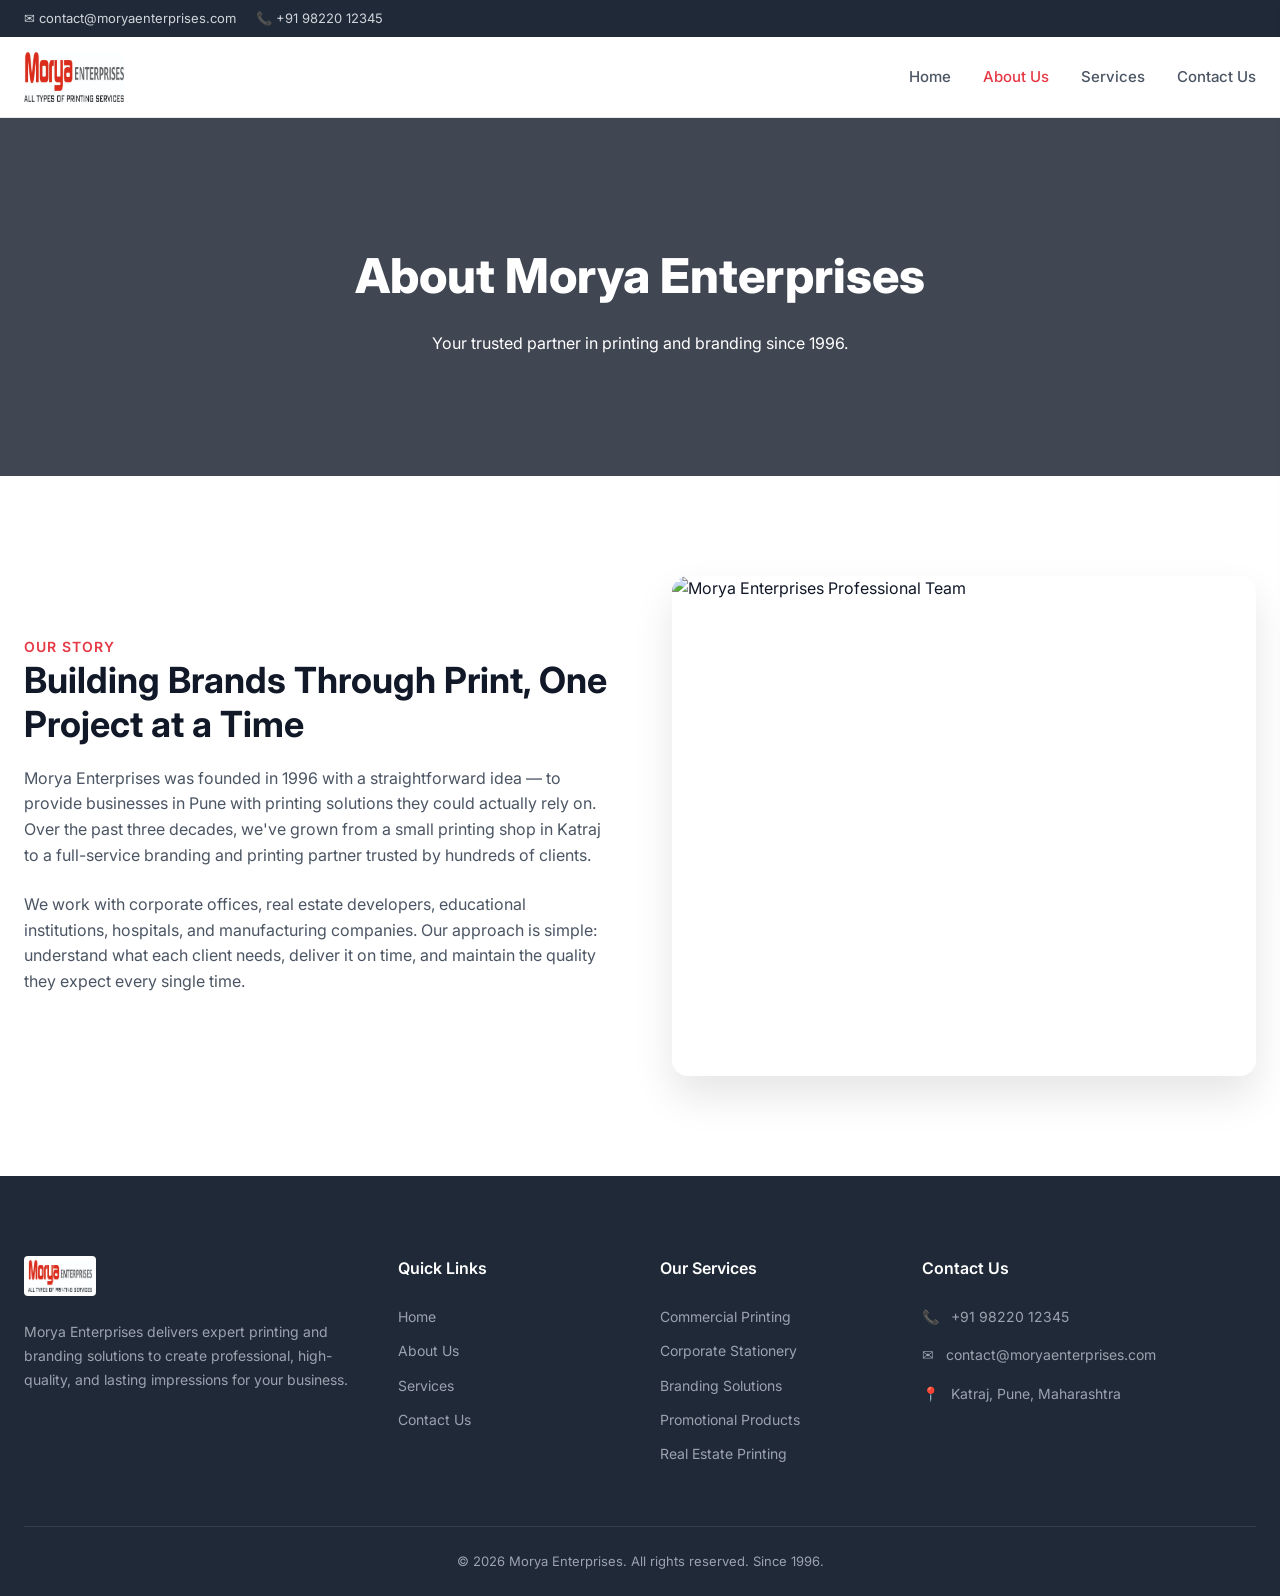
==== about.html @ 3184b1e6 "Add files via upload" ====
<!DOCTYPE html>
<html lang="en">
<head>
  <meta charset="UTF-8">
  <meta name="viewport" content="width=device-width, initial-scale=1.0">
  <title>About Us | Morya Enterprises</title>
  <link rel="stylesheet" href="css/style.css">
  <style>
    .page-hero {
      background-image: url('file:///C:/Users/AKASH%20JAGTAP/.gemini/antigravity-ide/brain/908b5ccc-41bc-44ca-9e49-3f3befb946af/industrial_printer_hero_1782236760926.png');
      background-size: cover;
      background-position: center;
      padding: 120px 0;
      position: relative;
      color: white;
      text-align: center;
    }
    .page-hero-overlay {
      position: absolute;
      inset: 0;
      background: rgba(17, 24, 39, 0.8);
    }
    .page-hero .container {
      position: relative;
      z-index: 2;
    }
    .page-hero h1 {
      font-size: 48px;
      font-weight: 800;
      margin-bottom: 16px;
    }
  </style>
</head>
<body>

  <!-- Top Utility Bar -->
  <div class="utility-bar">
    <div class="container">
      <div class="utility-left">
        <a href="mailto:contact@moryaenterprises.com" style="display:flex; align-items:center; gap:6px;">
          ✉ contact@moryaenterprises.com
        </a>
        <span style="display:flex; align-items:center; gap:6px;">
          📞 +91 98220 12345
        </span>
      </div>
    </div>
  </div>

  <!-- Main Header -->
  <header>
    <div class="container">
      <a href="index.html">
        <img src="logo.jpg" alt="Morya Enterprises" style="height: 50px; width: auto;">
      </a>
      <nav class="nav-links">
        <a href="index.html">Home</a>
        <a href="about.html" class="active">About Us</a>
        <a href="services.html">Services</a>
        <a href="contact.html">Contact Us</a>
      </nav>
      <button class="hamburger">
        <span></span><span></span><span></span>
      </button>
    </div>
  </header>

  <!-- Mobile Menu -->
  <div class="mobile-menu-overlay" id="mobileOverlay"></div>
  <div class="mobile-menu" id="mobileMenu">
    <button class="mobile-close" id="mobileClose">&times;</button>
    <a href="index.html">Home</a>
    <a href="about.html" class="active">About Us</a>
    <a href="services.html">Services</a>
    <a href="contact.html">Contact Us</a>
  </div>

  <!-- Page Hero -->
  <section class="page-hero">
    <div class="page-hero-overlay"></div>
    <div class="container">
      <h1>About Morya Enterprises</h1>
      <p>Your trusted partner in printing and branding since 1996.</p>
    </div>
  </section>

  <!-- About Content -->
  <section class="section">
    <div class="container">
      <div class="about-grid">
        <div class="about-text">
          <span style="color: var(--primary); font-weight: 600; font-size: 14px; text-transform: uppercase; letter-spacing: 1px;">Our Story</span>
          <h2>Building Brands Through Print, <span>One Project at a Time</span></h2>
          <p>Morya Enterprises was founded in 1996 with a straightforward idea — to provide businesses in Pune with printing solutions they could actually rely on. Over the past three decades, we've grown from a small printing shop in Katraj to a full-service branding and printing partner trusted by hundreds of clients.</p>
          <p style="margin-top: 16px;">We work with corporate offices, real estate developers, educational institutions, hospitals, and manufacturing companies. Our approach is simple: understand what each client needs, deliver it on time, and maintain the quality they expect every single time.</p>
        </div>
        <div class="about-image">
          <img src="file:///C:/Users/AKASH%20JAGTAP/.gemini/antigravity-ide/brain/908b5ccc-41bc-44ca-9e49-3f3befb946af/about_team_1782236528979.png" alt="Morya Enterprises Professional Team">
        </div>
      </div>
    </div>
  </section>

  <!-- Footer -->
  <footer>
    <div class="container">
      <div class="footer-grid">
        <div class="footer-brand">
          <div class="footer-logo">
            <img src="logo.jpg" alt="Morya Enterprises">
          </div>
          <p>Morya Enterprises delivers expert printing and branding solutions to create professional, high-quality, and lasting impressions for your business.</p>
        </div>
        <div class="footer-col">
          <h4>Quick Links</h4>
          <div class="footer-links">
            <a href="index.html">Home</a>
            <a href="about.html">About Us</a>
            <a href="services.html">Services</a>
            <a href="contact.html">Contact Us</a>
          </div>
        </div>
        <div class="footer-col">
          <h4>Our Services</h4>
          <div class="footer-links">
            <a href="services.html">Commercial Printing</a>
            <a href="services.html">Corporate Stationery</a>
            <a href="services.html">Branding Solutions</a>
            <a href="services.html">Promotional Products</a>
            <a href="services.html">Real Estate Printing</a>
          </div>
        </div>
        <div class="footer-col">
          <h4>Contact Us</h4>
          <div class="contact-item">
            📞 <span>+91 98220 12345</span>
          </div>
          <div class="contact-item">
            ✉ <span>contact@moryaenterprises.com</span>
          </div>
          <div class="contact-item">
            📍 <span>Katraj, Pune, Maharashtra</span>
          </div>
        </div>
      </div>
      <div class="footer-bottom">
        <p>&copy; 2026 Morya Enterprises. All rights reserved. Since 1996.</p>
      </div>
    </div>
  </footer>

  <script>
    const hamburger = document.querySelector('.hamburger');
    const mobileMenu = document.getElementById('mobileMenu');
    const mobileOverlay = document.getElementById('mobileOverlay');
    const mobileClose = document.getElementById('mobileClose');
    function openMenu() { mobileMenu.classList.add('active'); mobileOverlay.classList.add('active'); document.body.style.overflow = 'hidden'; }
    function closeMenu() { mobileMenu.classList.remove('active'); mobileOverlay.classList.remove('active'); document.body.style.overflow = ''; }
    hamburger.addEventListener('click', openMenu);
    mobileClose.addEventListener('click', closeMenu);
    mobileOverlay.addEventListener('click', closeMenu);
  </script>
</body>
</html>
---- css/style.css ----
@import url('https://fonts.googleapis.com/css2?family=Inter:wght@300;400;500;600;700;800&display=swap');

*, *::before, *::after {
  margin: 0;
  padding: 0;
  box-sizing: border-box;
}

:root {
  --primary: #E63946;
  --primary-dark: #D90429;
  --secondary: #1f2937;
  --bg-color: #ffffff;
  --bg-alt: #f9fafb;
  --text-main: #111827;
  --text-light: #4b5563;
  --white: #ffffff;
  --border: #e5e7eb;
}

html {
  scroll-behavior: smooth;
  font-family: 'Inter', sans-serif;
}

body {
  color: var(--text-main);
  background-color: var(--bg-color);
  line-height: 1.6;
  -webkit-font-smoothing: antialiased;
}

a {
  text-decoration: none;
  color: inherit;
  transition: all 0.3s ease;
}

img {
  max-width: 100%;
  height: auto;
  display: block;
}

ul {
  list-style: none;
}

.container {
  max-width: 1280px;
  margin: 0 auto;
  padding: 0 24px;
}

/* =========================================
   BUTTONS
========================================= */
.btn {
  display: inline-flex;
  align-items: center;
  justify-content: center;
  gap: 8px;
  padding: 12px 24px;
  font-weight: 600;
  font-size: 15px;
  border-radius: 6px;
  transition: all 0.3s ease;
  cursor: pointer;
  border: 1px solid transparent;
}

.btn-primary {
  background-color: var(--primary);
  color: var(--white);
}

.btn-primary:hover {
  background-color: var(--primary-dark);
  box-shadow: 0 4px 12px rgba(230, 57, 70, 0.3);
  transform: translateY(-1px);
}

.btn-outline {
  background-color: transparent;
  color: var(--primary);
  border-color: var(--primary);
}

.btn-outline:hover {
  background-color: var(--primary);
  color: var(--white);
}

/* =========================================
   UTILITY BAR & HEADER
========================================= */
.utility-bar {
  background-color: var(--secondary);
  color: #d1d5db;
  font-size: 13px;
  padding: 8px 0;
}

.utility-bar .container {
  display: flex;
  justify-content: space-between;
  align-items: center;
}

.utility-left {
  display: flex;
  gap: 20px;
}

.utility-left a:hover {
  color: var(--white);
}

header {
  position: sticky;
  top: 0;
  background-color: rgba(255, 255, 255, 0.95);
  backdrop-filter: blur(8px);
  border-bottom: 1px solid var(--border);
  z-index: 1000;
}

header .container {
  display: flex;
  justify-content: space-between;
  align-items: center;
  height: 80px;
}

.nav-links {
  display: flex;
  gap: 32px;
  align-items: center;
}

.nav-links a {
  font-weight: 500;
  font-size: 15px;
  color: var(--text-light);
}

.nav-links a:hover,
.nav-links a.active {
  color: var(--primary);
}

.hamburger {
  display: none;
  flex-direction: column;
  gap: 5px;
  background: none;
  border: none;
  cursor: pointer;
}

.hamburger span {
  width: 24px;
  height: 2px;
  background-color: var(--text-main);
  transition: 0.3s;
}

/* =========================================
   HERO SECTION
========================================= */
.hero {
  min-height: 90vh;
  display: flex;
  align-items: center;
  position: relative;
  background-size: cover;
  background-position: center;
  background-attachment: fixed;
}

.hero-overlay {
  position: absolute;
  inset: 0;
  background: linear-gradient(90deg, rgba(17, 24, 39, 0.9) 0%, rgba(17, 24, 39, 0.6) 50%, rgba(17, 24, 39, 0) 100%);
  z-index: 1;
}

.hero .container {
  position: relative;
  z-index: 2;
}

.hero-content {
  max-width: 650px;
  color: var(--white);
}

.hero-badge {
  display: inline-block;
  padding: 6px 12px;
  background-color: rgba(230, 57, 70, 0.15);
  color: #ffb3b8;
  border-radius: 20px;
  font-size: 13px;
  font-weight: 600;
  margin-bottom: 24px;
  letter-spacing: 0.5px;
  text-transform: uppercase;
}

.hero h1 {
  font-size: 56px;
  font-weight: 800;
  line-height: 1.1;
  margin-bottom: 24px;
  letter-spacing: -1px;
}

.hero h1 span {
  color: var(--primary);
}

.hero p {
  font-size: 18px;
  color: #d1d5db;
  margin-bottom: 40px;
  font-weight: 400;
}

.hero-buttons {
  display: flex;
  gap: 16px;
}

/* =========================================
   SECTION HEADERS
========================================= */
.section {
  padding: 100px 0;
}

.section-alt {
  background-color: var(--bg-alt);
}

.section-title {
  margin-bottom: 48px;
}

.section-title h2 {
  font-size: 36px;
  font-weight: 700;
  color: var(--text-main);
  margin-bottom: 12px;
  letter-spacing: -0.5px;
}

.section-title h2 span {
  color: var(--primary);
}

.section-title p {
  font-size: 18px;
  color: var(--text-light);
  max-width: 600px;
}

/* =========================================
   ABOUT PREVIEW (HOME)
========================================= */
.about-grid {
  display: grid;
  grid-template-columns: 1fr 1fr;
  gap: 64px;
  align-items: center;
}

.about-image {
  position: relative;
  border-radius: 16px;
  overflow: hidden;
  box-shadow: 0 20px 40px rgba(0,0,0,0.1);
}

.about-image img {
  width: 100%;
  height: 500px;
  object-fit: cover;
}

.about-text h2 {
  font-size: 36px;
  font-weight: 700;
  margin-bottom: 20px;
  line-height: 1.2;
}

.about-text p {
  color: var(--text-light);
  font-size: 16px;
  margin-bottom: 24px;
}

.about-features {
  display: grid;
  grid-template-columns: 1fr 1fr;
  gap: 16px;
  margin-bottom: 32px;
}

.feature-item {
  display: flex;
  align-items: center;
  gap: 12px;
  font-weight: 500;
  color: var(--text-main);
}

.feature-icon {
  color: var(--primary);
  font-size: 20px;
}

/* =========================================
   SERVICES GRID (THE CARDS)
========================================= */
.services-grid {
  display: grid;
  grid-template-columns: repeat(3, 1fr);
  gap: 24px;
}

.service-card {
  position: relative;
  height: 400px;
  border-radius: 16px;
  overflow: hidden;
  text-decoration: none;
  display: block;
  background-size: cover;
  background-position: center;
  box-shadow: 0 4px 6px -1px rgba(0,0,0,0.05);
  transition: transform 0.3s ease, box-shadow 0.3s ease;
}

.service-card:hover {
  transform: translateY(-8px);
  box-shadow: 0 20px 40px rgba(0,0,0,0.15);
}

.service-overlay {
  position: absolute;
  inset: 0;
  background: linear-gradient(180deg, rgba(0,0,0,0) 0%, rgba(0,0,0,0.8) 100%);
  transition: background 0.3s ease;
}

.service-card:hover .service-overlay {
  background: linear-gradient(180deg, rgba(0,0,0,0) 0%, rgba(230,57,70,0.9) 100%);
}

.service-num {
  position: absolute;
  top: 24px;
  right: 24px;
  font-size: 48px;
  font-weight: 800;
  color: rgba(255, 255, 255, 0.2);
  line-height: 1;
}

.service-content {
  position: absolute;
  bottom: 0;
  left: 0;
  right: 0;
  padding: 32px 24px;
  color: var(--white);
}

.service-content h3 {
  font-size: 24px;
  font-weight: 700;
  margin-bottom: 8px;
  color: var(--white);
}

.service-content p {
  font-size: 14px;
  color: #d1d5db;
  margin-bottom: 16px;
  line-height: 1.5;
  display: -webkit-box;
  -webkit-line-clamp: 2;
  -webkit-box-orient: vertical;
  overflow: hidden;
}

.service-features-list {
  display: flex;
  flex-direction: column;
  gap: 6px;
  margin-bottom: 20px;
}

.service-features-list li {
  font-size: 13px;
  color: #f3f4f6;
  display: flex;
  align-items: center;
  gap: 8px;
}

.service-features-list li::before {
  content: '✓';
  color: var(--primary);
  font-weight: bold;
}

.service-card:hover .service-features-list li::before {
  color: var(--white);
}

.service-readmore {
  display: inline-flex;
  align-items: center;
  gap: 8px;
  font-size: 14px;
  font-weight: 600;
  color: var(--white);
}

/* =========================================
   TESTIMONIALS
========================================= */
.testimonials-grid {
  display: grid;
  grid-template-columns: repeat(3, 1fr);
  gap: 24px;
}

.testimonial-card {
  background: var(--white);
  padding: 40px 32px;
  border-radius: 16px;
  box-shadow: 0 4px 20px rgba(0,0,0,0.04);
  border: 1px solid var(--border);
  position: relative;
}

.quote-icon {
  color: var(--primary);
  opacity: 0.2;
  font-size: 48px;
  position: absolute;
  top: 24px;
  right: 24px;
  line-height: 1;
  font-family: serif;
}

.testimonial-card blockquote {
  font-size: 16px;
  color: var(--text-light);
  font-style: italic;
  margin-bottom: 24px;
  position: relative;
  z-index: 2;
}

.author-info {
  display: flex;
  align-items: center;
  gap: 16px;
}

.author-avatar {
  width: 48px;
  height: 48px;
  background-color: var(--bg-alt);
  color: var(--primary);
  display: flex;
  align-items: center;
  justify-content: center;
  font-weight: 700;
  font-size: 18px;
  border-radius: 50%;
  object-fit: cover;
}

.author-details h4 {
  font-size: 15px;
  font-weight: 600;
  color: var(--text-main);
  margin-bottom: 2px;
}

.author-details span {
  font-size: 13px;
  color: var(--text-light);
}

/* =========================================
   CONTACT & CTA
========================================= */
.enquiry-grid {
  display: grid;
  grid-template-columns: 1fr 1fr;
  gap: 48px;
}

.enquiry-form {
  background: var(--white);
  padding: 48px;
  border-radius: 16px;
  box-shadow: 0 10px 30px rgba(0,0,0,0.05);
  border: 1px solid var(--border);
}

.form-row {
  display: grid;
  grid-template-columns: 1fr 1fr;
  gap: 20px;
  margin-bottom: 20px;
}

.form-group {
  margin-bottom: 20px;
}

.form-label {
  display: block;
  font-size: 14px;
  font-weight: 500;
  margin-bottom: 8px;
  color: var(--text-main);
}

.form-input, .form-select, .form-textarea {
  width: 100%;
  padding: 12px 16px;
  border: 1px solid var(--border);
  border-radius: 8px;
  font-size: 15px;
  font-family: inherit;
  transition: border-color 0.3s;
}

.form-input:focus, .form-select:focus, .form-textarea:focus {
  outline: none;
  border-color: var(--primary);
}

.enquiry-map iframe {
  width: 100%;
  height: 100%;
  min-height: 400px;
  border-radius: 16px;
  border: none;
}

/* =========================================
   FOOTER
========================================= */
footer {
  background-color: var(--secondary);
  color: #9ca3af;
  padding: 80px 0 0;
}

.footer-grid {
  display: grid;
  grid-template-columns: 1.5fr 1fr 1fr 1.5fr;
  gap: 40px;
  padding-bottom: 60px;
  border-bottom: 1px solid rgba(255,255,255,0.1);
}

.footer-logo {
  display: flex;
  align-items: center;
  gap: 12px;
  margin-bottom: 24px;
}

.footer-logo img {
  height: 40px;
  background: var(--white);
  padding: 4px;
  border-radius: 4px;
}

.footer-logo span {
  font-size: 20px;
  font-weight: 700;
  color: var(--white);
}

.footer-brand p {
  font-size: 14px;
  line-height: 1.7;
}

.footer-col h4 {
  color: var(--white);
  font-size: 16px;
  font-weight: 600;
  margin-bottom: 24px;
}

.footer-links {
  display: flex;
  flex-direction: column;
  gap: 12px;
}

.footer-links a {
  display: flex;
  align-items: center;
  gap: 8px;
  font-size: 14px;
}

.footer-links a:hover {
  color: var(--white);
  transform: translateX(4px);
}

.contact-item {
  display: flex;
  gap: 12px;
  margin-bottom: 16px;
  font-size: 14px;
}

.footer-bottom {
  padding: 24px 0;
  text-align: center;
  font-size: 13px;
}

/* =========================================
   MOBILE MENU
========================================= */
.mobile-menu-overlay {
  display: none;
  position: fixed;
  inset: 0;
  background: rgba(0,0,0,0.5);
  z-index: 998;
}

.mobile-menu-overlay.active {
  display: block;
}

.mobile-menu {
  position: fixed;
  top: 0;
  right: -300px;
  width: 280px;
  height: 100vh;
  background: var(--white);
  z-index: 999;
  box-shadow: -4px 0 20px rgba(0,0,0,0.1);
  transition: right 0.3s ease;
  padding: 80px 24px 24px;
}

.mobile-menu.active {
  right: 0;
}

.mobile-menu a {
  display: block;
  padding: 14px 0;
  font-size: 16px;
  font-weight: 500;
  color: var(--text-main);
  border-bottom: 1px solid var(--border);
}

.mobile-menu a:hover,
.mobile-menu a.active {
  color: var(--primary);
}

.mobile-close {
  position: absolute;
  top: 24px;
  right: 24px;
  background: none;
  border: none;
  font-size: 28px;
  cursor: pointer;
  color: var(--text-main);
  width: 40px;
  height: 40px;
  display: flex;
  align-items: center;
  justify-content: center;
}

/* =========================================
   RESPONSIVE DESIGN
========================================= */
@media (max-width: 1024px) {
  .container {
    padding: 0 20px;
  }
  .about-grid, .enquiry-grid {
    grid-template-columns: 1fr;
    gap: 40px;
  }
  .services-grid {
    grid-template-columns: repeat(2, 1fr);
    gap: 20px;
  }
  .testimonials-grid {
    grid-template-columns: repeat(2, 1fr);
  }
  .footer-grid {
    grid-template-columns: 1fr 1fr;
    gap: 32px;
  }
  .about-image img {
    height: 360px;
  }
  .section {
    padding: 80px 0;
  }
}

@media (max-width: 768px) {
  .nav-links {
    display: none;
  }
  .hamburger {
    display: flex;
  }
  .utility-bar {
    font-size: 12px;
    padding: 6px 0;
  }
  .utility-left {
    flex-direction: column;
    gap: 4px;
  }
  header .container {
    height: 64px;
  }
  .hero {
    min-height: 70vh;
  }
  .hero h1 {
    font-size: 32px;
    letter-spacing: -0.5px;
  }
  .hero p {
    font-size: 15px;
    margin-bottom: 28px;
  }
  .hero-badge {
    font-size: 11px;
    margin-bottom: 16px;
  }
  .hero-buttons {
    flex-direction: column;
    gap: 12px;
  }
  .hero-buttons .btn {
    width: 100%;
    text-align: center;
  }
  .section {
    padding: 60px 0;
  }
  .section-title h2 {
    font-size: 28px;
  }
  .section-title p {
    font-size: 15px;
  }
  .services-grid {
    grid-template-columns: 1fr;
  }
  .service-card {
    height: 320px;
  }
  .testimonials-grid {
    grid-template-columns: 1fr;
  }
  .about-text h2 {
    font-size: 28px;
  }
  .about-features {
    grid-template-columns: 1fr;
  }
  .about-image img {
    height: 280px;
  }
  .form-row {
    grid-template-columns: 1fr;
    gap: 0;
  }
  .enquiry-form {
    padding: 24px;
  }
  .enquiry-map iframe {
    min-height: 300px;
  }
  .footer-grid {
    grid-template-columns: 1fr;
    gap: 32px;
  }
  .page-hero h1 {
    font-size: 32px;
  }
}

@media (max-width: 480px) {
  .hero {
    min-height: 60vh;
  }
  .hero h1 {
    font-size: 26px;
  }
  .hero p {
    font-size: 14px;
  }
  .section {
    padding: 48px 0;
  }
  .section-title h2 {
    font-size: 24px;
  }
  .service-card {
    height: 280px;
  }
  .testimonial-card {
    padding: 24px 20px;
  }
  .page-hero {
    padding: 80px 0;
  }
}
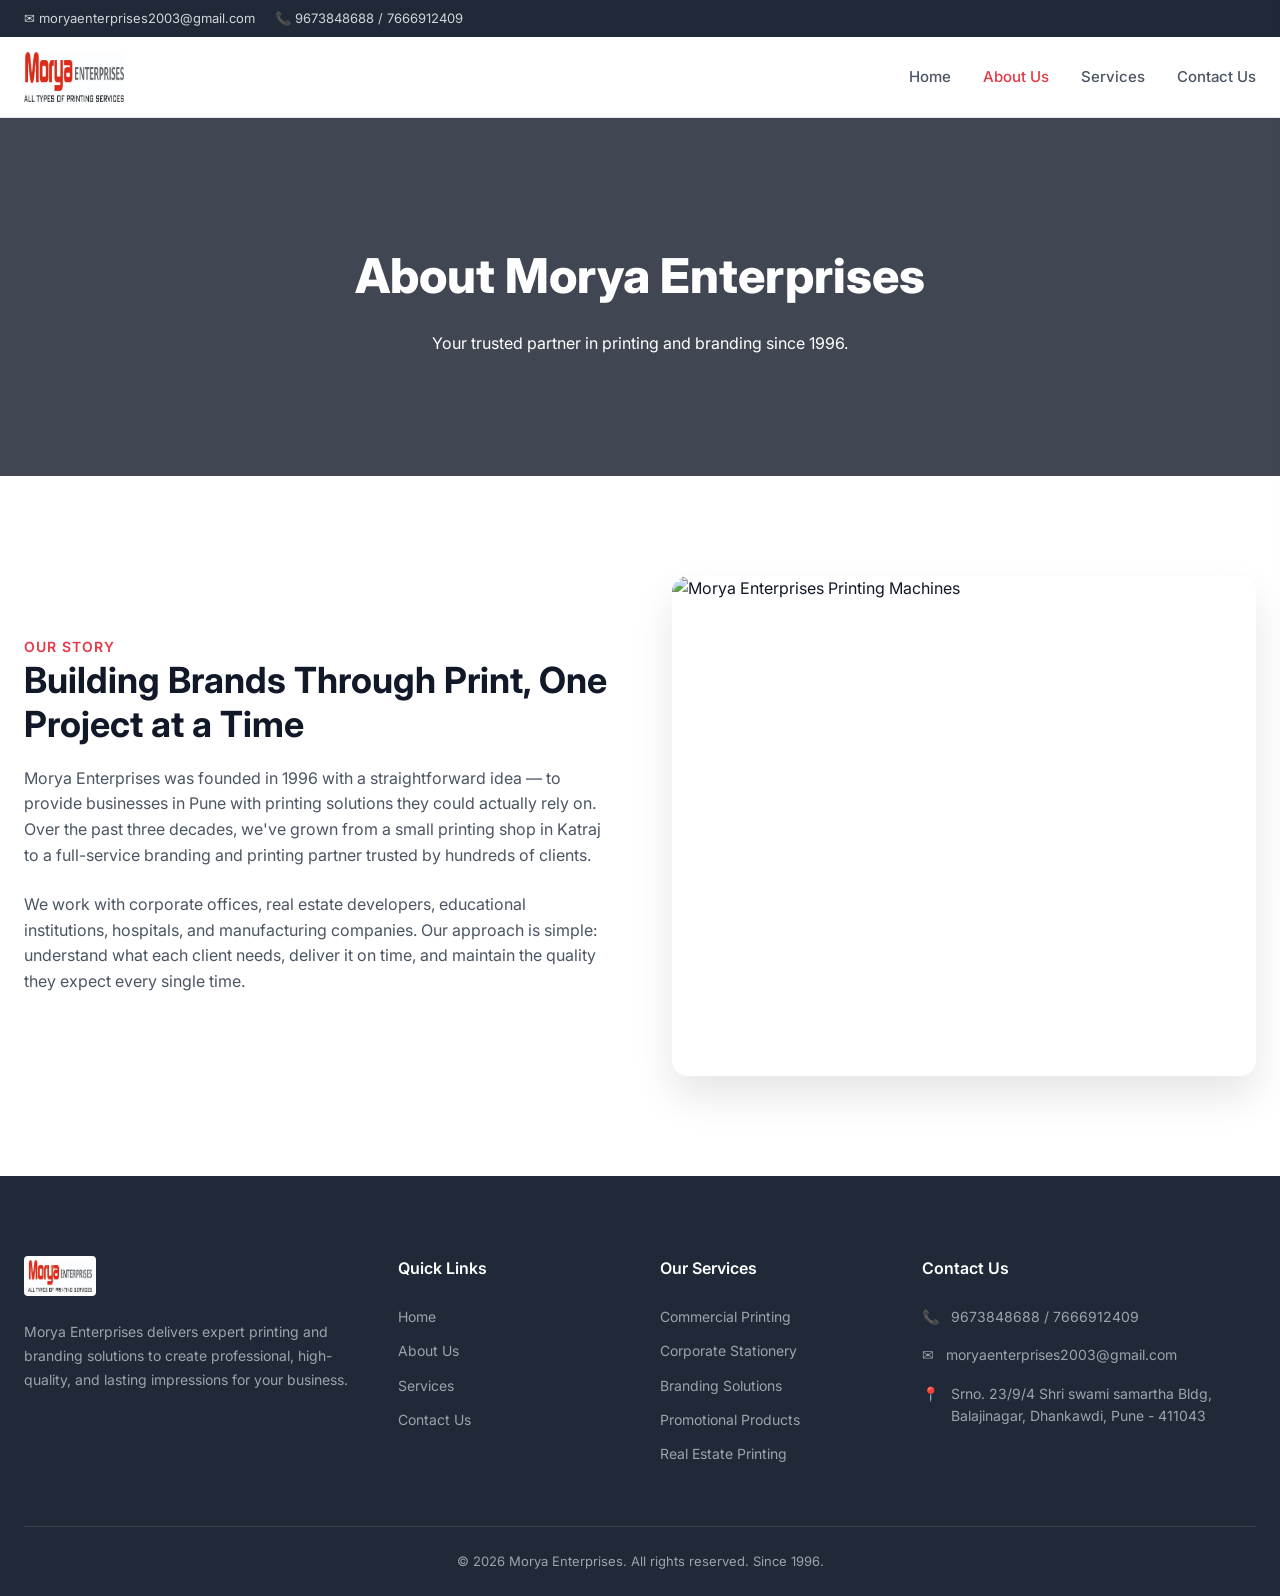
==== commit 33d039bc: "Add files via upload" ====
--- a/about.html
+++ b/about.html
@@ -7,7 +7,7 @@
   <link rel="stylesheet" href="css/style.css">
   <style>
     .page-hero {
-      background-image: url('file:///C:/Users/AKASH%20JAGTAP/.gemini/antigravity-ide/brain/908b5ccc-41bc-44ca-9e49-3f3befb946af/industrial_printer_hero_1782236760926.png');
+      background-image: url('file:///C:/Users/AKASH%20JAGTAP/.gemini/antigravity-ide/brain/7a26f9ff-8c31-46e0-b134-94b66212ca3c/hero_bg_1783837350693.png');
       background-size: cover;
       background-position: center;
       padding: 120px 0;
@@ -37,11 +37,11 @@
   <div class="utility-bar">
     <div class="container">
       <div class="utility-left">
-        <a href="mailto:contact@moryaenterprises.com" style="display:flex; align-items:center; gap:6px;">
-          ✉ contact@moryaenterprises.com
+        <a href="mailto:moryaenterprises2003@gmail.com" style="display:flex; align-items:center; gap:6px;">
+          ✉ moryaenterprises2003@gmail.com
         </a>
         <span style="display:flex; align-items:center; gap:6px;">
-          📞 +91 98220 12345
+          📞 9673848688 / 7666912409
         </span>
       </div>
     </div>
@@ -95,7 +95,7 @@
           <p style="margin-top: 16px;">We work with corporate offices, real estate developers, educational institutions, hospitals, and manufacturing companies. Our approach is simple: understand what each client needs, deliver it on time, and maintain the quality they expect every single time.</p>
         </div>
         <div class="about-image">
-          <img src="file:///C:/Users/AKASH%20JAGTAP/.gemini/antigravity-ide/brain/908b5ccc-41bc-44ca-9e49-3f3befb946af/about_team_1782236528979.png" alt="Morya Enterprises Professional Team">
+          <img src="file:///C:/Users/AKASH%20JAGTAP/.gemini/antigravity-ide/brain/7a26f9ff-8c31-46e0-b134-94b66212ca3c/about_printing_machines_1783837294316.png" alt="Morya Enterprises Printing Machines">
         </div>
       </div>
     </div>
@@ -133,13 +133,13 @@
         <div class="footer-col">
           <h4>Contact Us</h4>
           <div class="contact-item">
-            📞 <span>+91 98220 12345</span>
+            📞 <span>9673848688 / 7666912409</span>
           </div>
           <div class="contact-item">
-            ✉ <span>contact@moryaenterprises.com</span>
+            ✉ <span>moryaenterprises2003@gmail.com</span>
           </div>
           <div class="contact-item">
-            📍 <span>Katraj, Pune, Maharashtra</span>
+            📍 <span>Srno. 23/9/4 Shri swami samartha Bldg, Balajinagar, Dhankawdi, Pune - 411043</span>
           </div>
         </div>
       </div>
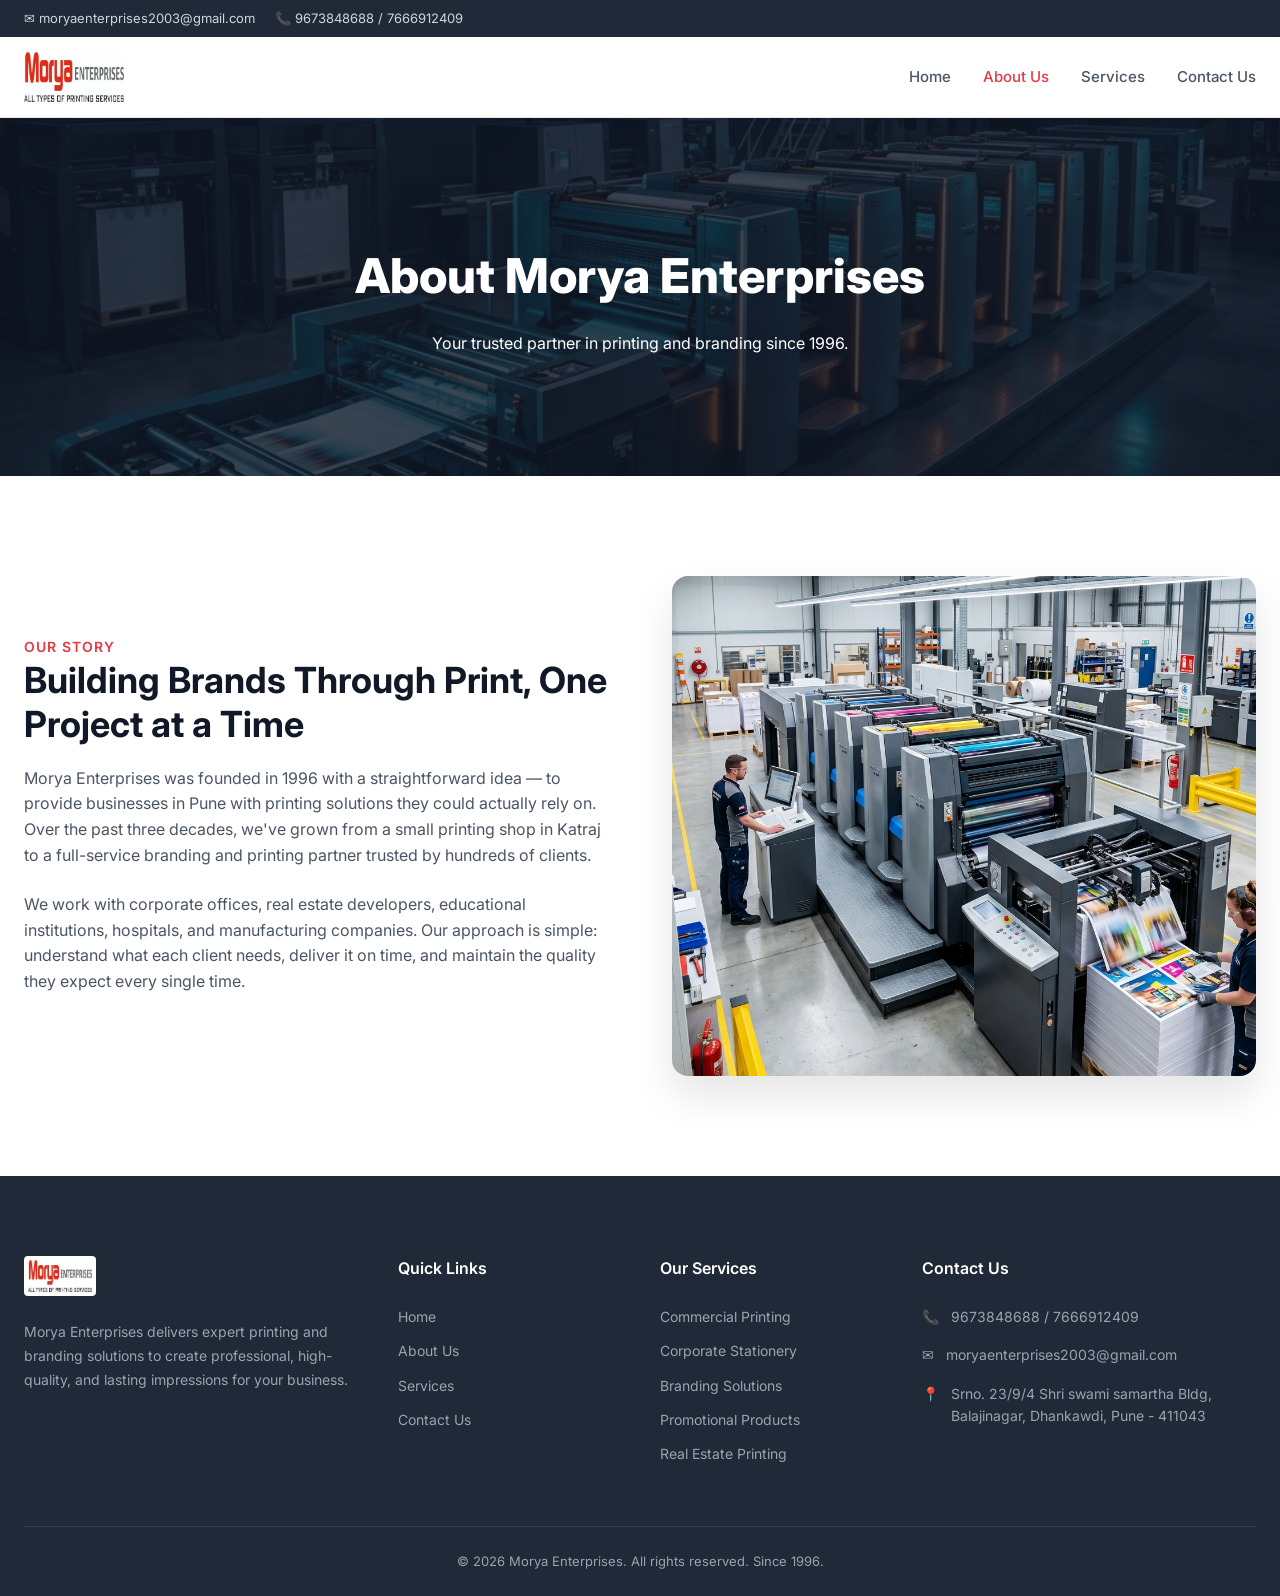
==== commit 2d666bbc: "Add files via upload" ====
--- a/about.html
+++ b/about.html
@@ -7,7 +7,7 @@
   <link rel="stylesheet" href="css/style.css">
   <style>
     .page-hero {
-      background-image: url('file:///C:/Users/AKASH%20JAGTAP/.gemini/antigravity-ide/brain/7a26f9ff-8c31-46e0-b134-94b66212ca3c/hero_bg_1783837350693.png');
+      background-image: url('images/hero_bg.png');
       background-size: cover;
       background-position: center;
       padding: 120px 0;
@@ -95,7 +95,7 @@
           <p style="margin-top: 16px;">We work with corporate offices, real estate developers, educational institutions, hospitals, and manufacturing companies. Our approach is simple: understand what each client needs, deliver it on time, and maintain the quality they expect every single time.</p>
         </div>
         <div class="about-image">
-          <img src="file:///C:/Users/AKASH%20JAGTAP/.gemini/antigravity-ide/brain/7a26f9ff-8c31-46e0-b134-94b66212ca3c/about_printing_machines_1783837294316.png" alt="Morya Enterprises Printing Machines">
+          <img src="images/about_printing_machines.png" alt="Morya Enterprises Printing Machines">
         </div>
       </div>
     </div>
